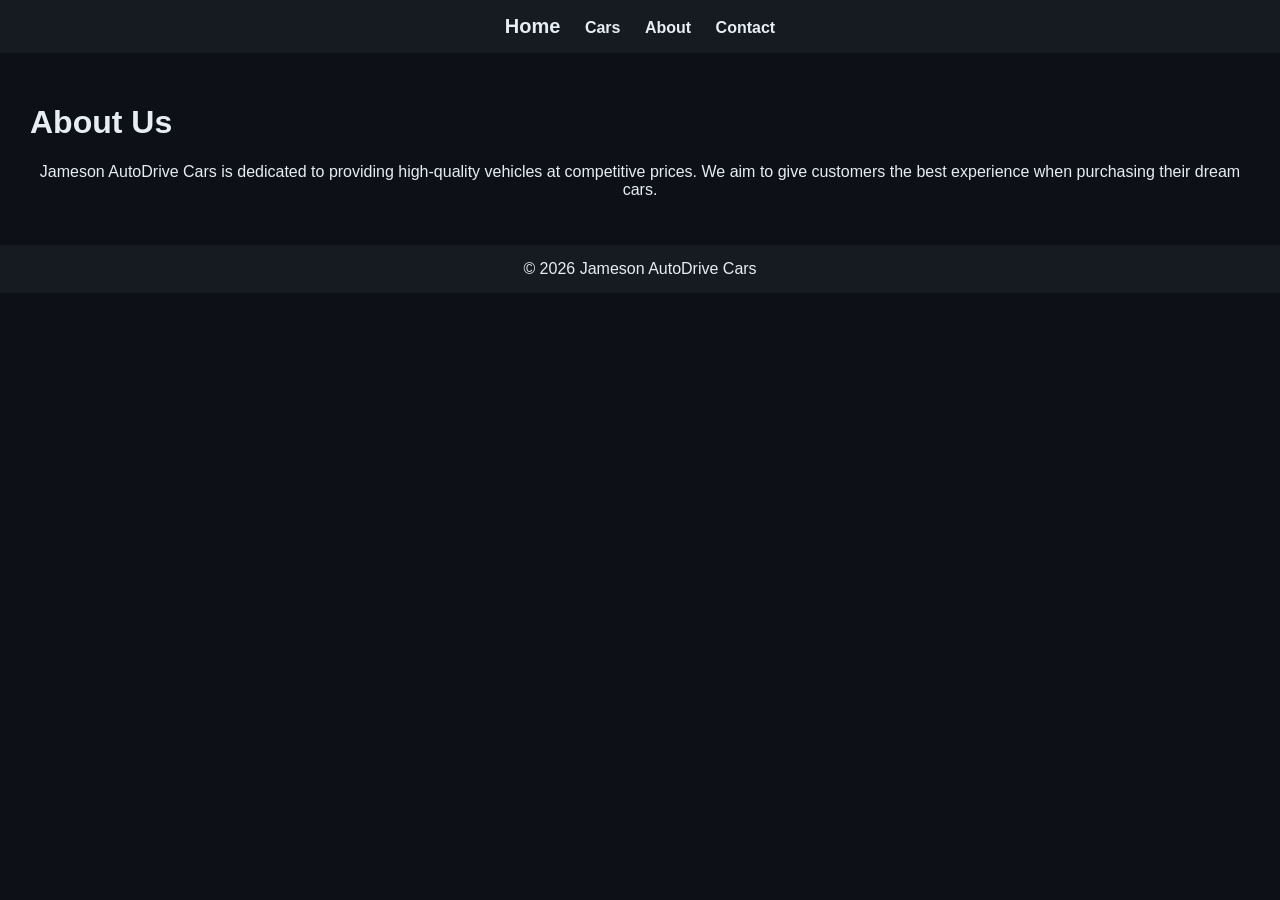
==== about.html @ 56eb731a "Add files via upload" ====
<!DOCTYPE html>
<html>
<head>
<title>About</title>
<link rel="stylesheet" href="css/styles.css">
</head>

<body>

<div class="navbar">
<a class="logo" href="index.html">Home</a>
<a href="cars.html">Cars</a>
<a href="about.html">About</a>
<a href="contact.html">Contact</a>
</div>

<div class="container">
<h1>About Us</h1>

<p style="text-align:center;">
Jameson AutoDrive Cars is dedicated to providing high-quality vehicles at competitive prices.
We aim to give customers the best experience when purchasing their dream cars.
</p>

</div>

<footer>
© 2026 Jameson AutoDrive Cars
</footer>

</body>
</html>
---- css/styles.css ----
body {
    margin: 0;
    font-family: Arial;
    background-color: #0d1117;
    color: #e6edf3;
}

.navbar {
    background-color: #161b22;
    padding: 15px;
    text-align: center;
}

.navbar a {
    color: #e6edf3;
    margin: 10px;
    text-decoration: none;
    font-weight: bold;
}

.navbar a:hover {
    color: #58a6ff;
}

.logo {
    color: #58a6ff;
    font-size: 20px;
}

.hero {
    background: linear-gradient(rgba(0,0,0,0.7), rgba(0,0,0,0.7)),
                url('../images/banner.jpg');
    background-size: cover;
    height: 300px;
    display: flex;
    justify-content: center;
    align-items: center;
}

.container {
    padding: 30px;
}

.car-grid {
    display: grid;
    grid-template-columns: repeat(auto-fit, minmax(250px,1fr));
    gap: 20px;
}

.car {
    background-color: #161b22;
    border-radius: 10px;
    overflow: hidden;
    border: 1px solid #30363d;
}

.car img {
    width: 100%;
    height: 180px;
    object-fit: cover;
}

.car h3, .car p {
    margin: 10px;
}

.car p {
    color: #3fb950;
    font-weight: bold;
}

.btn {
    display: block;
    margin: 10px;
    padding: 10px;
    background: #238636;
    color: white;
    text-align: center;
    text-decoration: none;
    border-radius: 5px;
}

footer {
    background: #161b22;
    text-align: center;
    padding: 15px;
}
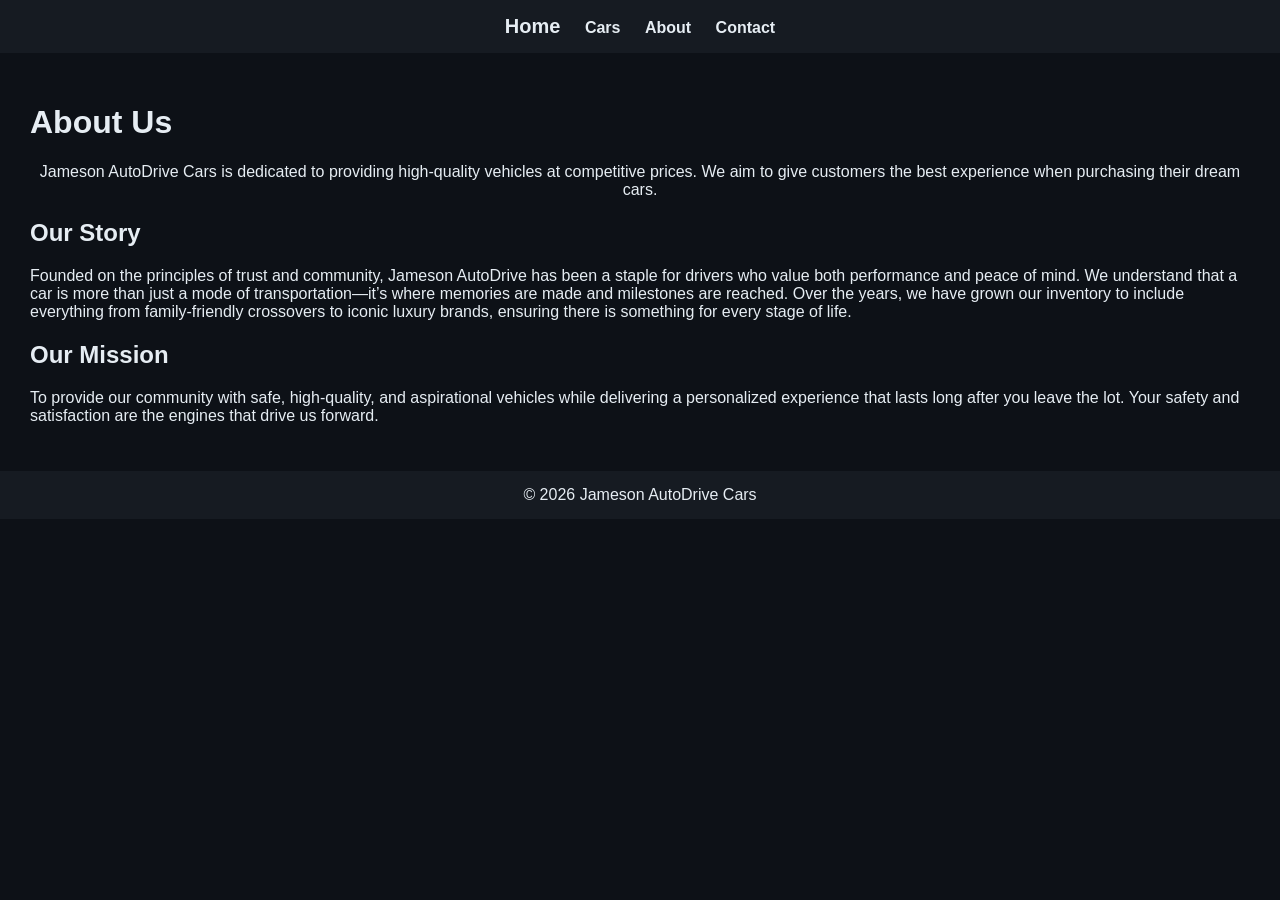
==== commit 3dae2e72: "Update about.html" ====
--- a/about.html
+++ b/about.html
@@ -22,6 +22,24 @@
 We aim to give customers the best experience when purchasing their dream cars.
 </p>
 
+ <section class="about-story">
+    <h2>Our Story</h2>
+    <p>
+        Founded on the principles of trust and community, Jameson AutoDrive has been a staple for drivers who value both performance and peace of mind. 
+        We understand that a car is more than just a mode of transportation—it’s where memories are made and milestones are reached. 
+        Over the years, we have grown our inventory to include everything from family-friendly crossovers to iconic luxury brands, 
+        ensuring there is something for every stage of life.
+    </p>
+</section>
+
+<section class="about-mission">
+    <h2>Our Mission</h2>
+    <p>
+        To provide our community with safe, high-quality, and aspirational vehicles while delivering a personalized experience that lasts long after you leave the lot. 
+        Your safety and satisfaction are the engines that drive us forward.
+    </p>
+</section> 
+
 </div>
 
 <footer>
@@ -29,4 +47,4 @@
 </footer>
 
 </body>
-</html>+</html>
--- a/css/styles.css
+++ b/css/styles.css
@@ -84,4 +84,211 @@
     background: #161b22;
     text-align: center;
     padding: 15px;
+}
+/* DETAILS SECTION IMPROVEMENT */
+.car-details {
+    background: #161b22;
+    padding: 30px;
+    margin-bottom: 40px;
+    border-radius: 15px;
+    border: 1px solid #30363d;
+    max-width: 900px;
+    margin-left: auto;
+    margin-right: auto;
+}
+
+/* BIGGER TITLES */
+.car-details h2 {
+    font-size: 28px;
+    text-align: center;
+    margin-bottom: 10px;
+}
+
+/* BIGGER PRICE */
+.price {
+    text-align: center;
+    font-size: 22px;
+    font-weight: bold;
+    color: #3fb950;
+    margin-bottom: 15px;
+}
+
+/* FIX IMAGE SIZE (VERY IMPORTANT) */
+.car-details img {
+    width: 100%;
+    max-width: 600px;
+    height: 320px;
+    object-fit: cover;
+    display: block;
+    margin: 15px auto;
+    border-radius: 10px;
+}
+
+/* SECTION HEADINGS */
+.car-details h3 {
+    margin-top: 20px;
+    font-size: 20px;
+    color: #58a6ff;
+}
+
+/* LIST STYLE */
+.car-details ul {
+    margin-left: 20px;
+    margin-top: 10px;
+    line-height: 1.8;
+    font-size: 16px;
+}
+.test-drive-btn {
+    display: inline-block;
+    margin-top: 10px;
+    padding: 10px 20px;
+    background-color: #ff3c00;
+    color: white;
+    text-decoration: none;
+    border-radius: 5px;
+    font-weight: bold;
+    transition: 0.3s;
+}
+
+.test-drive-btn:hover {
+    background-color: #cc3000;
+}
+/* =========================
+   DARK MODE THEME (CAR SITE)
+   ========================= */
+
+body.dark-mode {
+    background-color: #121212;
+    color: #ffffff;
+}
+
+/* HEADER */
+body.dark-mode header {
+    background-color: #111;
+    color: #fff;
+}
+
+/* MAIN SECTIONS */
+body.dark-mode section {
+    background-color: #181818;
+}
+
+/* FORMS + BOXES */
+body.dark-mode form,
+body.dark-mode .contact-info,
+body.dark-mode .reviews,
+body.dark-mode .faq {
+    background-color: #1e1e1e;
+    color: #fff;
+    border-radius: 10px;
+}
+
+/* INPUT FIELDS */
+body.dark-mode input,
+body.dark-mode textarea,
+body.dark-mode select {
+    background-color: #2a2a2a;
+    color: #fff;
+    border: 1px solid #444;
+}
+
+/* PLACEHOLDER TEXT */
+body.dark-mode input::placeholder,
+body.dark-mode textarea::placeholder {
+    color: #bbb;
+}
+
+/* BUTTONS (KEEP YOUR BRAND ORANGE) */
+body.dark-mode button {
+    background-color: #ff3c00;
+    color: #fff;
+}
+
+/* LINKS */
+body.dark-mode a {
+    color: #ff3c00;
+}
+
+/* CTA SECTION */
+body.dark-mode .cta {
+    background-color: #111;
+    color: #fff;
+}
+
+/* MAP AREA (optional polish) */
+body.dark-mode iframe {
+    filter: brightness(0.8) contrast(1.1);
+}
+/* =========================
+   CONTACT PAGE DARK MODE
+   ========================= */
+
+/* PAGE BACKGROUND */
+body.dark-mode {
+    background-color: #121212;
+    color: #ffffff;
+}
+
+/* HEADER */
+body.dark-mode header {
+    background-color: #111;
+    color: #ffffff;
+}
+
+/* MAIN SECTIONS */
+body.dark-mode section {
+    background-color: #181818;
+}
+
+/* FORM + BOXES */
+body.dark-mode form,
+body.dark-mode .contact-info,
+body.dark-mode .reviews,
+body.dark-mode .faq {
+    background-color: #1e1e1e;
+    color: #ffffff;
+    border-radius: 10px;
+}
+
+/* INPUT FIELDS */
+body.dark-mode input,
+body.dark-mode textarea,
+body.dark-mode select {
+    background-color: #2a2a2a;
+    color: #ffffff;
+    border: 1px solid #444;
+}
+
+/* INPUT PLACEHOLDER */
+body.dark-mode input::placeholder,
+body.dark-mode textarea::placeholder {
+    color: #bbbbbb;
+}
+
+/* BUTTONS (KEEP YOUR ORANGE BRAND) */
+body.dark-mode button {
+    background-color: #ff3c00;
+    color: #ffffff;
+    border: none;
+}
+
+/* BUTTON HOVER */
+body.dark-mode button:hover {
+    background-color: #cc3000;
+}
+
+/* LINKS */
+body.dark-mode a {
+    color: #ff3c00;
+}
+
+/* CTA SECTION */
+body.dark-mode .cta {
+    background-color: #111;
+    color: #ffffff;
+}
+
+/* GOOGLE MAP (OPTIONAL CLEAN LOOK) */
+body.dark-mode iframe {
+    filter: brightness(0.85) contrast(1.1);
 }
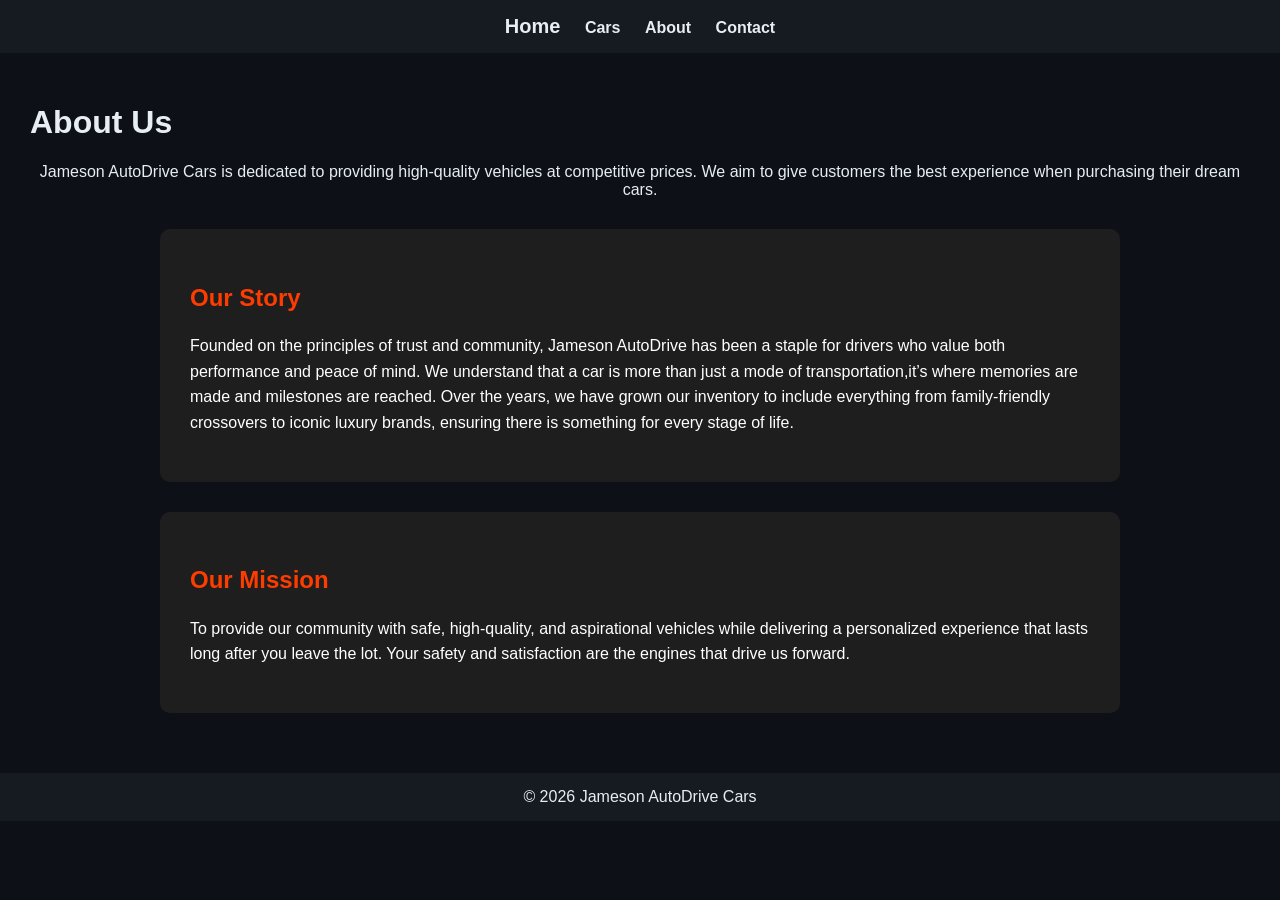
==== commit 5afa867a: "Update about.html" ====
--- a/about.html
+++ b/about.html
@@ -26,7 +26,7 @@
     <h2>Our Story</h2>
     <p>
         Founded on the principles of trust and community, Jameson AutoDrive has been a staple for drivers who value both performance and peace of mind. 
-        We understand that a car is more than just a mode of transportation—it’s where memories are made and milestones are reached. 
+        We understand that a car is more than just a mode of transportation,it’s where memories are made and milestones are reached. 
         Over the years, we have grown our inventory to include everything from family-friendly crossovers to iconic luxury brands, 
         ensuring there is something for every stage of life.
     </p>
--- a/css/styles.css
+++ b/css/styles.css
@@ -288,7 +288,32 @@
     color: #ffffff;
 }
 
+/* ABOUT PAGE SECTIONS */
+.about-story,
+.about-mission {
+    background-color: #1e1e1e;
+    color: #ffffff;
+    padding: 30px;
+    margin: 30px auto;
+    max-width: 900px;
+    border-radius: 10px;
+    line-height: 1.6;
+}
+
+/* HEADINGS */
+.about-story h2,
+.about-mission h2 {
+    color: #ff3c00;
+    margin-bottom: 15px;
+}
+
+/* TEXT */
+.about-story p,
+.about-mission p {
+    font-size: 16px;
+}
+
 /* GOOGLE MAP (OPTIONAL CLEAN LOOK) */
 body.dark-mode iframe {
     filter: brightness(0.85) contrast(1.1);
-}+}
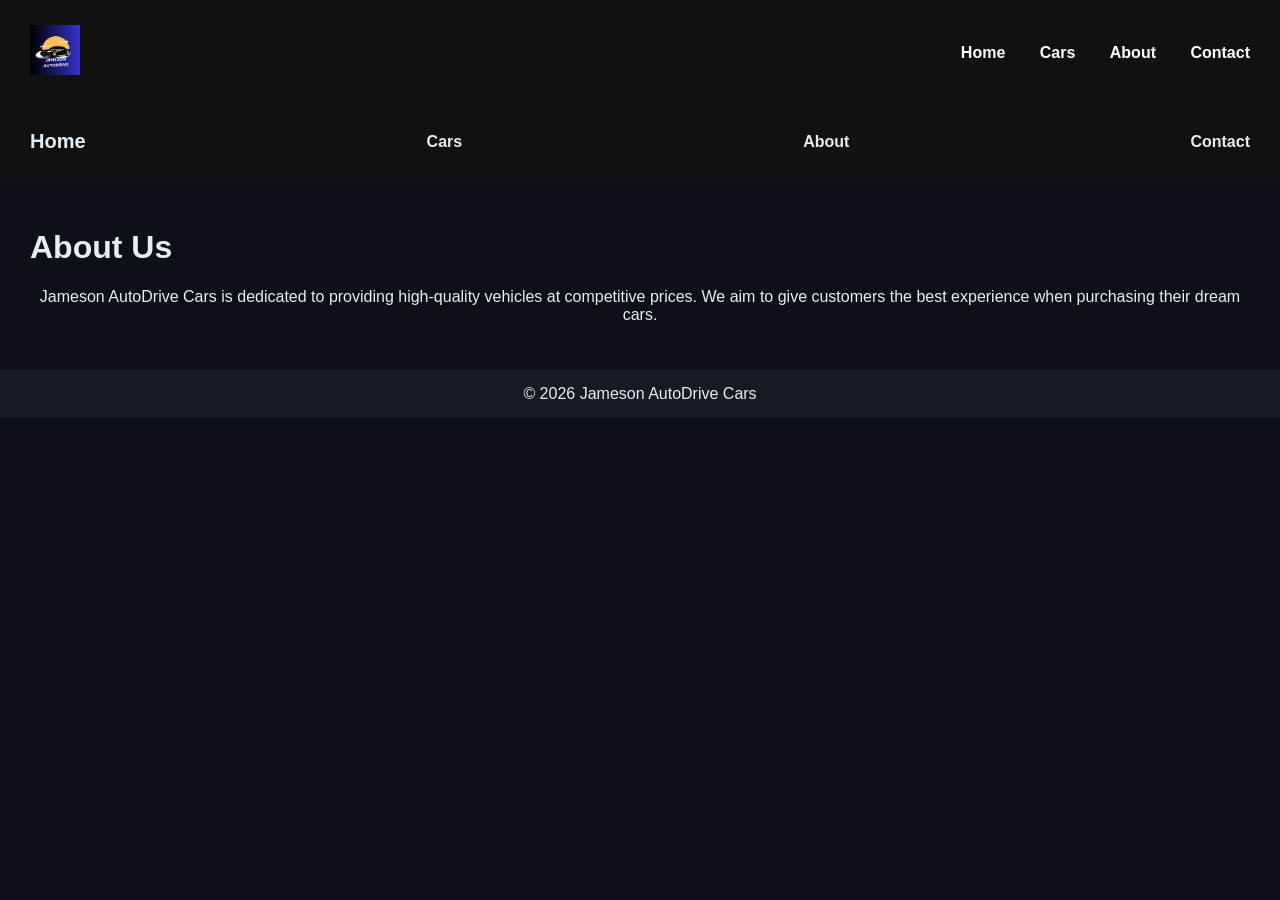
==== commit a379f7e9: "Add files via upload" ====
--- a/about.html
+++ b/about.html
@@ -3,6 +3,25 @@
 <head>
 <title>About</title>
 <link rel="stylesheet" href="css/styles.css">
+<header>
+    <nav class="navbar">
+
+        <!-- LOGO -->
+        <a href="index.html" class="logo">
+            <img src="images/logo.png" alt="Jameson AutoDrive">
+        </a>
+
+        <!-- NAV LINKS -->
+        <div class="nav-links">
+            <a href="index.html">Home</a>
+            <a href="details.html">Cars</a>
+            <a href="about.html">About</a>
+            <a href="contact.html">Contact</a>
+        </div>
+
+    </nav>
+</header>
+
 </head>
 
 <body>
@@ -22,24 +41,6 @@
 We aim to give customers the best experience when purchasing their dream cars.
 </p>
 
- <section class="about-story">
-    <h2>Our Story</h2>
-    <p>
-        Founded on the principles of trust and community, Jameson AutoDrive has been a staple for drivers who value both performance and peace of mind. 
-        We understand that a car is more than just a mode of transportation,it’s where memories are made and milestones are reached. 
-        Over the years, we have grown our inventory to include everything from family-friendly crossovers to iconic luxury brands, 
-        ensuring there is something for every stage of life.
-    </p>
-</section>
-
-<section class="about-mission">
-    <h2>Our Mission</h2>
-    <p>
-        To provide our community with safe, high-quality, and aspirational vehicles while delivering a personalized experience that lasts long after you leave the lot. 
-        Your safety and satisfaction are the engines that drive us forward.
-    </p>
-</section> 
-
 </div>
 
 <footer>
@@ -47,4 +48,4 @@
 </footer>
 
 </body>
-</html>
+</html>
--- a/css/styles.css
+++ b/css/styles.css
@@ -85,7 +85,7 @@
     text-align: center;
     padding: 15px;
 }
-/* DETAILS SECTION IMPROVEMENT */
+
 .car-details {
     background: #161b22;
     padding: 30px;
@@ -97,14 +97,12 @@
     margin-right: auto;
 }
 
-/* BIGGER TITLES */
 .car-details h2 {
     font-size: 28px;
     text-align: center;
     margin-bottom: 10px;
 }
 
-/* BIGGER PRICE */
 .price {
     text-align: center;
     font-size: 22px;
@@ -113,7 +111,6 @@
     margin-bottom: 15px;
 }
 
-/* FIX IMAGE SIZE (VERY IMPORTANT) */
 .car-details img {
     width: 100%;
     max-width: 600px;
@@ -124,14 +121,12 @@
     border-radius: 10px;
 }
 
-/* SECTION HEADINGS */
 .car-details h3 {
     margin-top: 20px;
     font-size: 20px;
     color: #58a6ff;
 }
 
-/* LIST STYLE */
 .car-details ul {
     margin-left: 20px;
     margin-top: 10px;
@@ -153,9 +148,6 @@
 .test-drive-btn:hover {
     background-color: #cc3000;
 }
-/* =========================
-   DARK MODE THEME (CAR SITE)
-   ========================= */
 
 body.dark-mode {
     background-color: #121212;
@@ -168,12 +160,9 @@
     color: #fff;
 }
 
-/* MAIN SECTIONS */
 body.dark-mode section {
     background-color: #181818;
 }
-
-/* FORMS + BOXES */
 body.dark-mode form,
 body.dark-mode .contact-info,
 body.dark-mode .reviews,
@@ -182,8 +171,6 @@
     color: #fff;
     border-radius: 10px;
 }
-
-/* INPUT FIELDS */
 body.dark-mode input,
 body.dark-mode textarea,
 body.dark-mode select {
@@ -192,55 +179,43 @@
     border: 1px solid #444;
 }
 
-/* PLACEHOLDER TEXT */
 body.dark-mode input::placeholder,
 body.dark-mode textarea::placeholder {
     color: #bbb;
 }
 
-/* BUTTONS (KEEP YOUR BRAND ORANGE) */
 body.dark-mode button {
     background-color: #ff3c00;
     color: #fff;
 }
 
-/* LINKS */
 body.dark-mode a {
     color: #ff3c00;
 }
 
-/* CTA SECTION */
 body.dark-mode .cta {
     background-color: #111;
     color: #fff;
 }
 
-/* MAP AREA (optional polish) */
 body.dark-mode iframe {
     filter: brightness(0.8) contrast(1.1);
 }
-/* =========================
-   CONTACT PAGE DARK MODE
-   ========================= */
-
-/* PAGE BACKGROUND */
+
 body.dark-mode {
     background-color: #121212;
     color: #ffffff;
 }
 
-/* HEADER */
 body.dark-mode header {
     background-color: #111;
     color: #ffffff;
 }
 
-/* MAIN SECTIONS */
 body.dark-mode section {
     background-color: #181818;
 }
 
-/* FORM + BOXES */
 body.dark-mode form,
 body.dark-mode .contact-info,
 body.dark-mode .reviews,
@@ -250,7 +225,6 @@
     border-radius: 10px;
 }
 
-/* INPUT FIELDS */
 body.dark-mode input,
 body.dark-mode textarea,
 body.dark-mode select {
@@ -259,61 +233,53 @@
     border: 1px solid #444;
 }
 
-/* INPUT PLACEHOLDER */
 body.dark-mode input::placeholder,
 body.dark-mode textarea::placeholder {
     color: #bbbbbb;
 }
-
-/* BUTTONS (KEEP YOUR ORANGE BRAND) */
 body.dark-mode button {
     background-color: #ff3c00;
     color: #ffffff;
-    border: none;
-}
-
-/* BUTTON HOVER */
+    border: none;}
 body.dark-mode button:hover {
     background-color: #cc3000;
 }
-
-/* LINKS */
 body.dark-mode a {
     color: #ff3c00;
 }
-
-/* CTA SECTION */
 body.dark-mode .cta {
     background-color: #111;
     color: #ffffff;
 }
-
-/* ABOUT PAGE SECTIONS */
-.about-story,
-.about-mission {
-    background-color: #1e1e1e;
-    color: #ffffff;
-    padding: 30px;
-    margin: 30px auto;
-    max-width: 900px;
-    border-radius: 10px;
-    line-height: 1.6;
-}
-
-/* HEADINGS */
-.about-story h2,
-.about-mission h2 {
-    color: #ff3c00;
-    margin-bottom: 15px;
-}
-
-/* TEXT */
-.about-story p,
-.about-mission p {
-    font-size: 16px;
-}
-
-/* GOOGLE MAP (OPTIONAL CLEAN LOOK) */
 body.dark-mode iframe {
     filter: brightness(0.85) contrast(1.1);
 }
+/* NAVBAR LAYOUT */
+.navbar {
+    display: flex;
+    justify-content: space-between;
+    align-items: center;
+    padding: 15px 20px;
+    background: #111;
+}
+
+/* LOGO */
+.logo img {
+    height: 50px;   /* controls logo size */
+}
+
+/* NAV LINKS */
+.nav-links a {
+    color: white;
+    margin-left: 20px;
+    text-decoration: none;
+}
+@media (max-width: 768px) {
+    .navbar {
+        flex-direction: column;
+    }
+
+    .nav-links {
+        margin-top: 10px;
+    }
+}
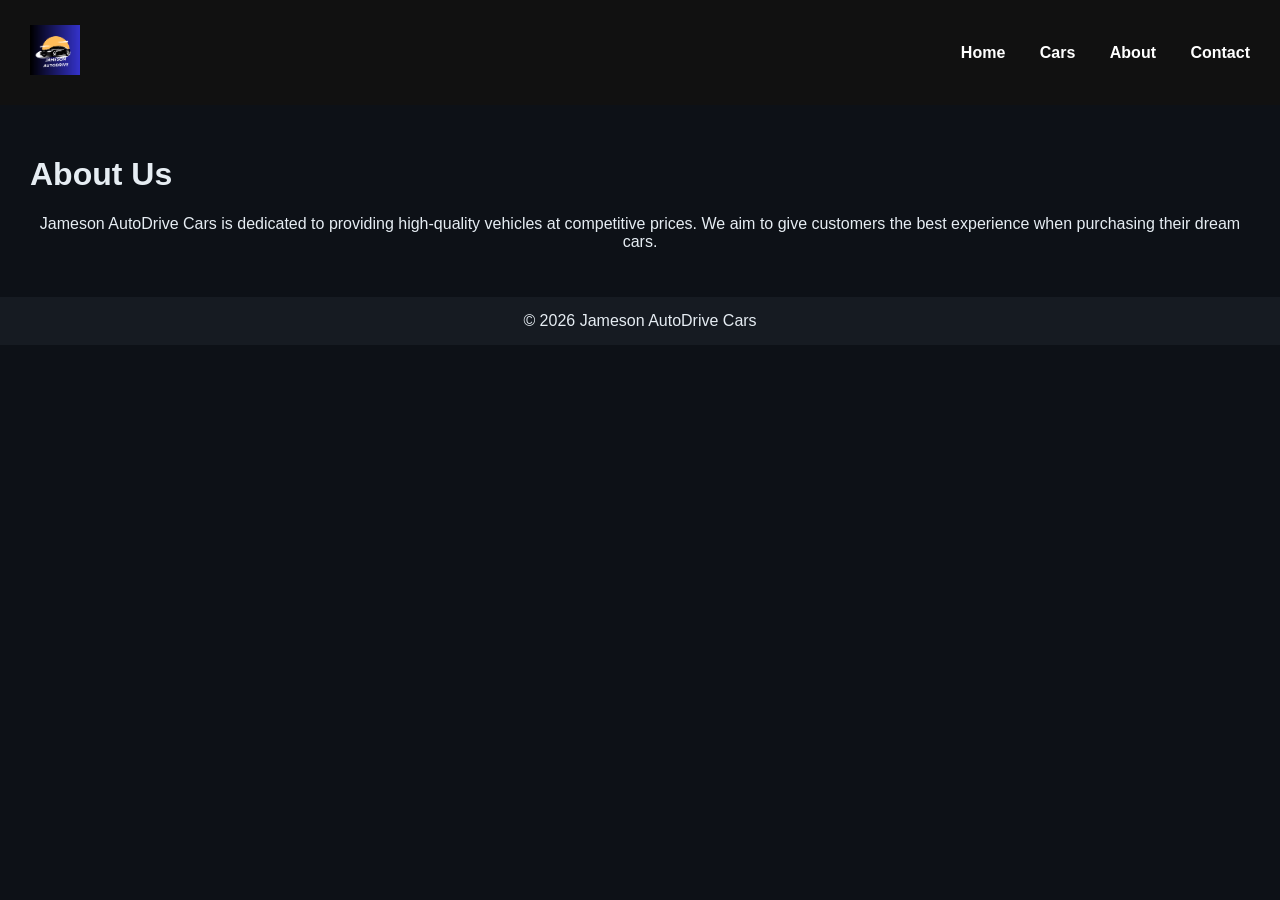
==== commit 44abb277: "Add files via upload" ====
--- a/about.html
+++ b/about.html
@@ -26,12 +26,6 @@
 
 <body>
 
-<div class="navbar">
-<a class="logo" href="index.html">Home</a>
-<a href="cars.html">Cars</a>
-<a href="about.html">About</a>
-<a href="contact.html">Contact</a>
-</div>
 
 <div class="container">
 <h1>About Us</h1>
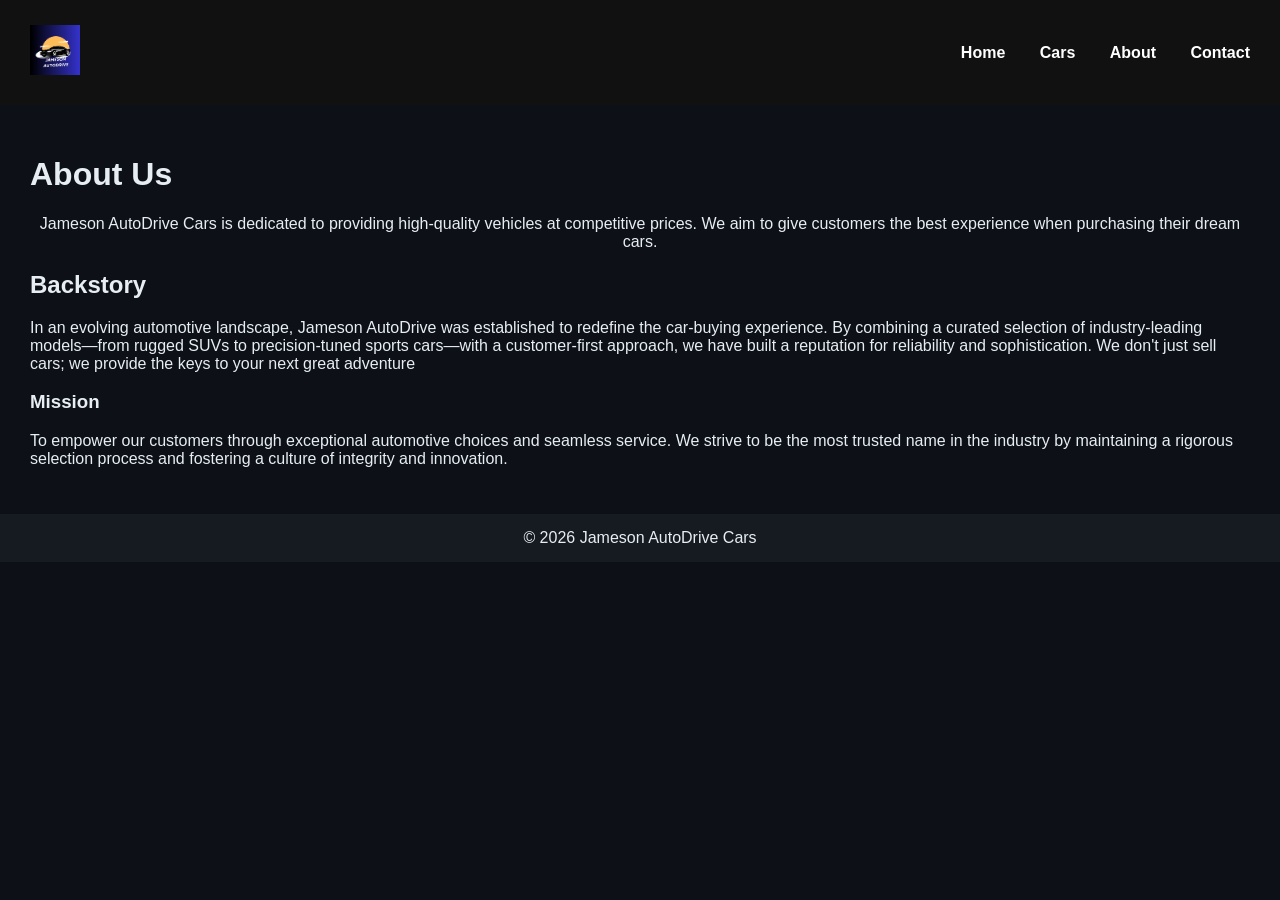
==== commit 6d73f551: "Add files via upload" ====
--- a/about.html
+++ b/about.html
@@ -34,6 +34,12 @@
 Jameson AutoDrive Cars is dedicated to providing high-quality vehicles at competitive prices.
 We aim to give customers the best experience when purchasing their dream cars.
 </p>
+<h2>Backstory</h2>
+<p>In an evolving automotive landscape, Jameson AutoDrive was established to redefine the car-buying experience.
+By combining a curated selection of industry-leading models—from rugged SUVs to precision-tuned sports cars—with a customer-first approach, we have built a reputation for reliability and sophistication.
+We don't just sell cars; we provide the keys to your next great adventure</p>
+<h3>Mission</h3>
+<p>To empower our customers through exceptional automotive choices and seamless service. We strive to be the most trusted name in the industry by maintaining a rigorous selection process and fostering a culture of integrity and innovation.</p>
 
 </div>
 
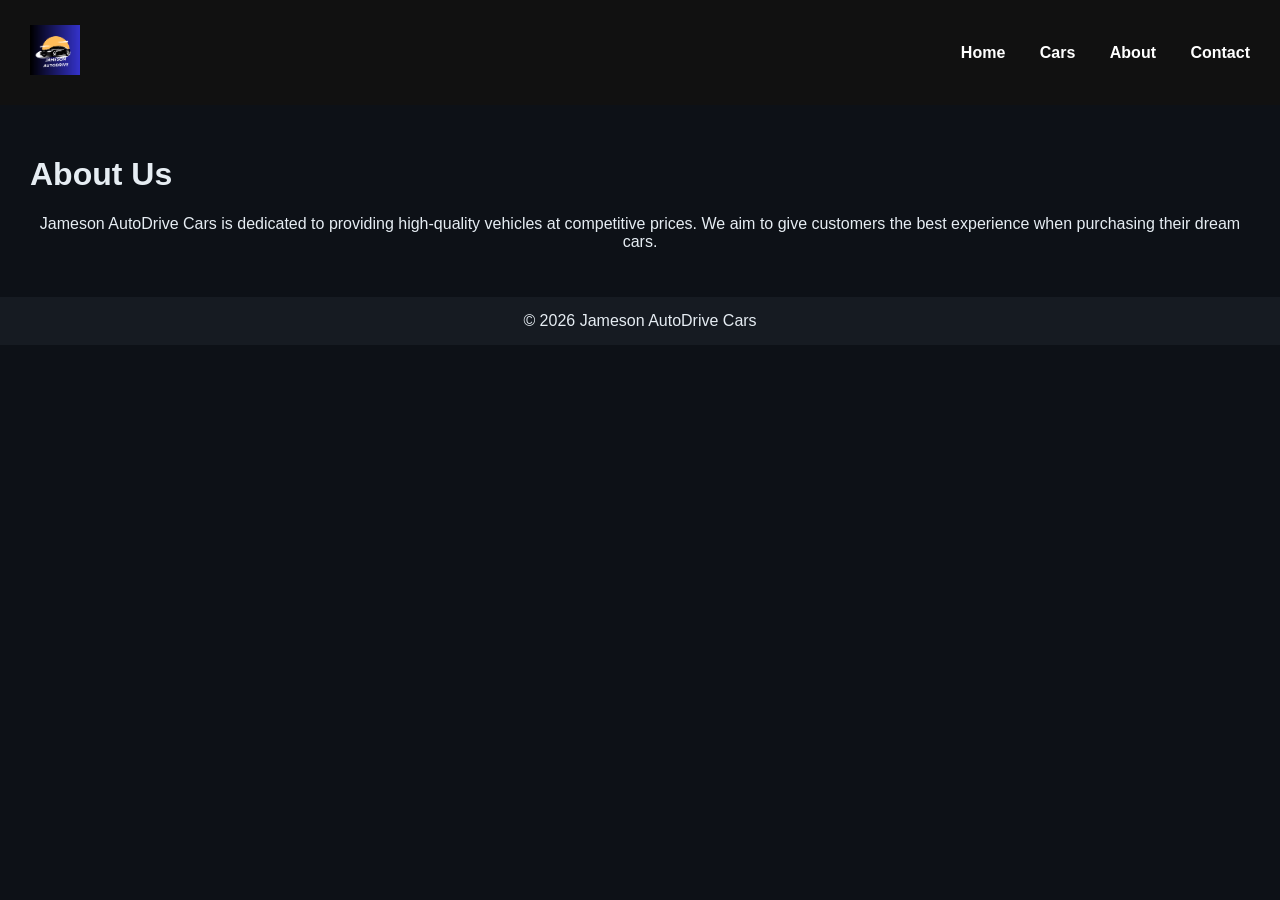
==== commit 2e10069a: "Add files via upload" ====
--- a/about.html
+++ b/about.html
@@ -27,6 +27,7 @@
 <body>
 
 
+
 <div class="container">
 <h1>About Us</h1>
 
@@ -34,12 +35,6 @@
 Jameson AutoDrive Cars is dedicated to providing high-quality vehicles at competitive prices.
 We aim to give customers the best experience when purchasing their dream cars.
 </p>
-<h2>Backstory</h2>
-<p>In an evolving automotive landscape, Jameson AutoDrive was established to redefine the car-buying experience.
-By combining a curated selection of industry-leading models—from rugged SUVs to precision-tuned sports cars—with a customer-first approach, we have built a reputation for reliability and sophistication.
-We don't just sell cars; we provide the keys to your next great adventure</p>
-<h3>Mission</h3>
-<p>To empower our customers through exceptional automotive choices and seamless service. We strive to be the most trusted name in the industry by maintaining a rigorous selection process and fostering a culture of integrity and innovation.</p>
 
 </div>
 
